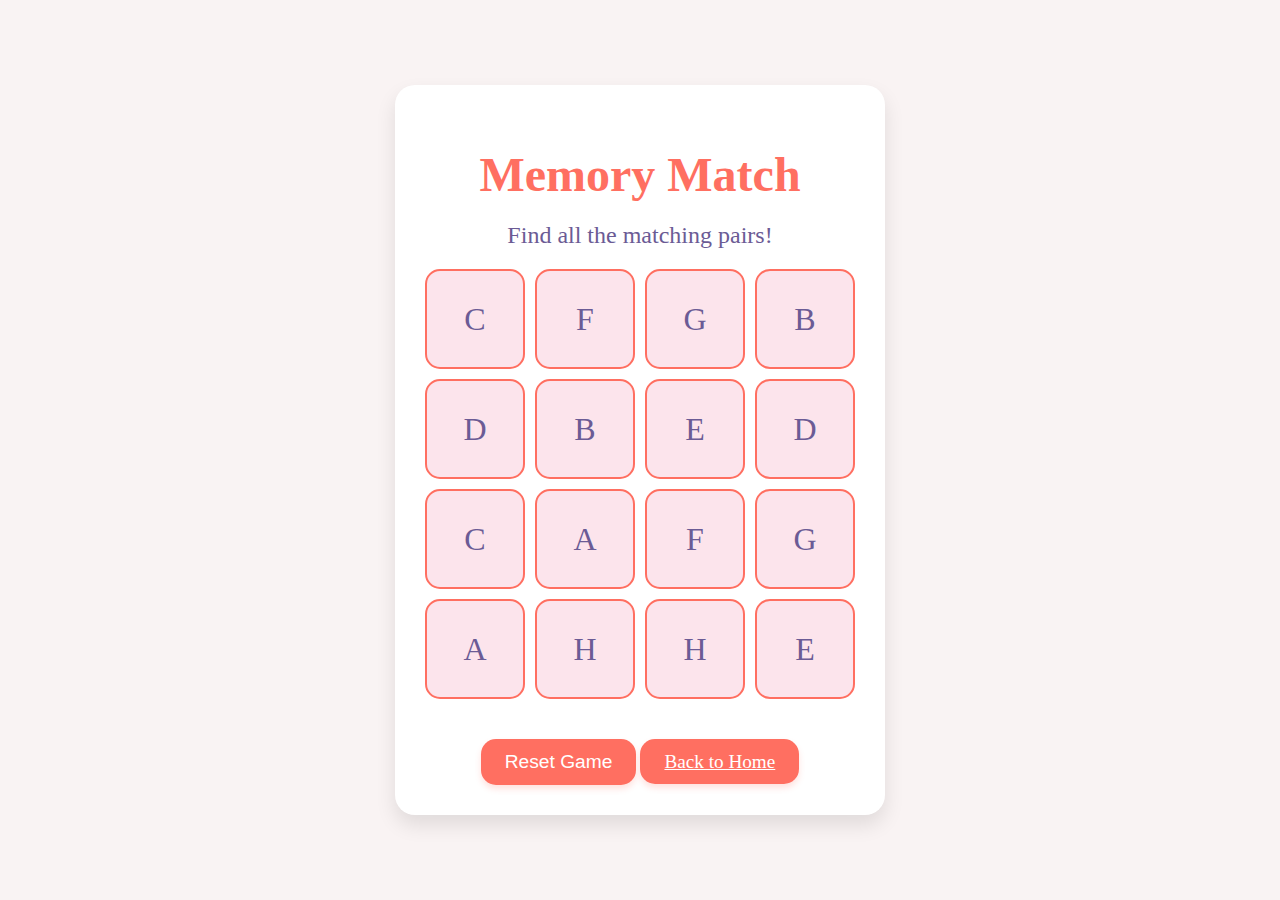
==== games/memory-match.html @ 6f016594 "“Push”" ====
<!DOCTYPE html>
<html lang="en">
<head>
  <meta charset="UTF-8">
  <meta name="viewport" content="width=device-width, initial-scale=1.0">
  <title>Memory Match - PixelArena</title>
  <link rel="stylesheet" href="memory-match.css">
</head>
<body>
  <div class="game-container">
    <h1>Memory Match</h1>
    <div id="status">Find all the matching pairs!</div>
    <div id="board"></div>
    <button id="reset">Reset Game</button>
    <a href="../index.html" class="home-button">Back to Home</a>
  </div>

  <script src="memory-match.js"></script>
</body>
</html>
---- games/memory-match.css ----
/* General Styles */
body {
    font-family: 'Comic Neue', cursive;
    background-color: #f9f3f3; /* Soft pink background */
    color: #6b5b95; /* Pastel purple text */
    display: flex;
    justify-content: center;
    align-items: center;
    min-height: 100vh;
    margin: 0;
  }
  
  .game-container {
    text-align: center;
    background-color: #fff;
    padding: 30px;
    border-radius: 20px;
    box-shadow: 0 10px 20px rgba(0, 0, 0, 0.1);
  }
  
  h1 {
    font-size: 3rem;
    color: #ff6f61; /* Coral pink */
    margin-bottom: 20px;
    animation: bounce 2s infinite;
  }
  
  @keyframes bounce {
    0%, 100% {
      transform: translateY(0);
    }
    50% {
      transform: translateY(-10px);
    }
  }
  
  #status {
    font-size: 1.5rem;
    color: #6b5b95; /* Pastel purple */
    margin-bottom: 20px;
  }
  
  #board {
    display: grid;
    grid-template-columns: repeat(4, 100px);
    grid-template-rows: repeat(4, 100px);
    gap: 10px;
    margin: 20px auto;
  }
  
  .card {
    background-color: #fce4ec; /* Light pink */
    border: 2px solid #ff6f61; /* Coral pink border */
    border-radius: 15px;
    display: flex;
    justify-content: center;
    align-items: center;
    font-size: 2rem;
    cursor: pointer;
    transition: transform 0.3s ease, background-color 0.3s ease;
    perspective: 1000px;
  }
  
  .card.flipped {
    background-color: #ffcdd2; /* Slightly darker pink when flipped */
    transform: rotateY(180deg);
  }
  
  .card.matched {
    background-color: #c8e6c9; /* Light green for matched cards */
    border-color: #66bb6a; /* Green border for matched cards */
    cursor: default;
  }
  
  .card:hover {
    background-color: #ffcdd2; /* Slightly darker pink on hover */
    transform: scale(1.05);
  }
  
  #reset {
    padding: 12px 24px;
    font-size: 1.2rem;
    background-color: #ff6f61; /* Coral pink */
    color: #fff;
    border: none;
    border-radius: 15px;
    cursor: pointer;
    margin-top: 20px;
    transition: background-color 0.3s ease, transform 0.3s ease, box-shadow 0.3s ease;
    box-shadow: 0 4px 6px rgba(255, 111, 97, 0.2);
  }
  
  #reset:hover {
    background-color: #ff4a3d; /* Darker coral pink on hover */
    transform: translateY(-3px);
    box-shadow: 0 6px 8px rgba(255, 111, 97, 0.3);
  }
  
  .home-button {
    padding: 12px 24px;
    font-size: 1.2rem;
    background-color: #ff6f61; /* Coral pink */
    color: #fff;
    border: none;
    border-radius: 15px;
    cursor: pointer;
    margin-top: 20px;
    transition: background-color 0.3s ease, transform 0.3s ease, box-shadow 0.3s ease;
    box-shadow: 0 4px 6px rgba(255, 111, 97, 0.2);
  }
  
  .home-button:hover {
    background-color: #ff4a3d; /* Darker coral pink on hover */
    transform: translateY(-3px);
    box-shadow: 0 6px 8px rgba(255, 111, 97, 0.3);
  }
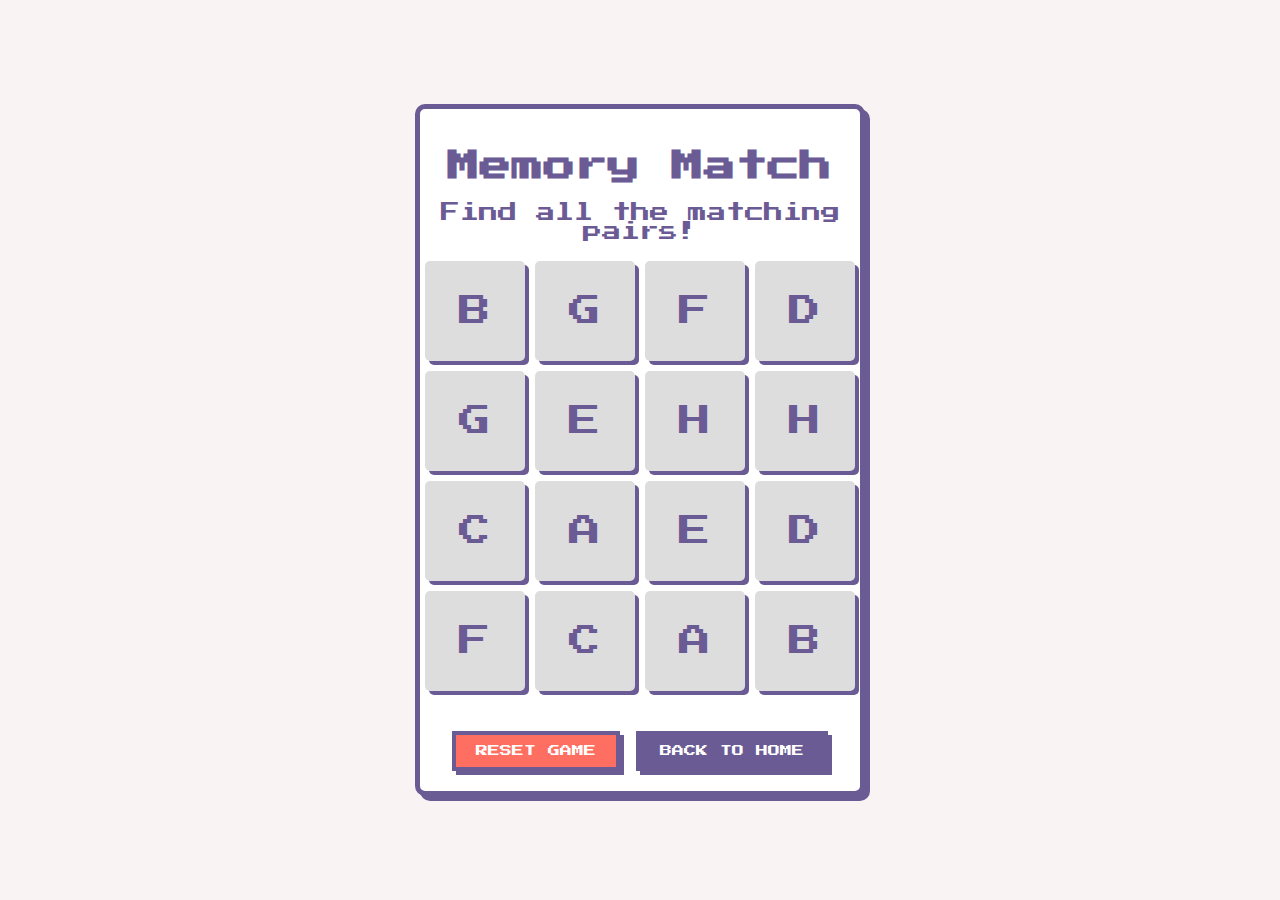
==== commit 2a1c77f5: "Color" ====
--- a/games/memory-match.html
+++ b/games/memory-match.html
@@ -5,6 +5,8 @@
   <meta name="viewport" content="width=device-width, initial-scale=1.0">
   <title>Memory Match - PixelArena</title>
   <link rel="stylesheet" href="memory-match.css">
+  <link href="https://fonts.googleapis.com/css2?family=Press+Start+2P&display=swap" rel="stylesheet">
+
 </head>
 <body>
   <div class="game-container">
--- a/games/memory-match.css
+++ b/games/memory-match.css
@@ -1,116 +1,95 @@
-/* General Styles */
+/* General styling */
 body {
-    font-family: 'Comic Neue', cursive;
-    background-color: #f9f3f3; /* Soft pink background */
-    color: #6b5b95; /* Pastel purple text */
-    display: flex;
-    justify-content: center;
-    align-items: center;
-    min-height: 100vh;
-    margin: 0;
-  }
-  
-  .game-container {
-    text-align: center;
-    background-color: #fff;
-    padding: 30px;
-    border-radius: 20px;
-    box-shadow: 0 10px 20px rgba(0, 0, 0, 0.1);
-  }
-  
-  h1 {
-    font-size: 3rem;
-    color: #ff6f61; /* Coral pink */
-    margin-bottom: 20px;
-    animation: bounce 2s infinite;
-  }
-  
-  @keyframes bounce {
-    0%, 100% {
-      transform: translateY(0);
-    }
-    50% {
-      transform: translateY(-10px);
-    }
-  }
-  
-  #status {
-    font-size: 1.5rem;
-    color: #6b5b95; /* Pastel purple */
-    margin-bottom: 20px;
-  }
-  
-  #board {
-    display: grid;
-    grid-template-columns: repeat(4, 100px);
-    grid-template-rows: repeat(4, 100px);
-    gap: 10px;
-    margin: 20px auto;
-  }
-  
-  .card {
-    background-color: #fce4ec; /* Light pink */
-    border: 2px solid #ff6f61; /* Coral pink border */
-    border-radius: 15px;
-    display: flex;
-    justify-content: center;
-    align-items: center;
-    font-size: 2rem;
-    cursor: pointer;
-    transition: transform 0.3s ease, background-color 0.3s ease;
-    perspective: 1000px;
-  }
-  
-  .card.flipped {
-    background-color: #ffcdd2; /* Slightly darker pink when flipped */
-    transform: rotateY(180deg);
-  }
-  
-  .card.matched {
-    background-color: #c8e6c9; /* Light green for matched cards */
-    border-color: #66bb6a; /* Green border for matched cards */
-    cursor: default;
-  }
-  
-  .card:hover {
-    background-color: #ffcdd2; /* Slightly darker pink on hover */
-    transform: scale(1.05);
-  }
-  
-  #reset {
-    padding: 12px 24px;
-    font-size: 1.2rem;
-    background-color: #ff6f61; /* Coral pink */
-    color: #fff;
-    border: none;
-    border-radius: 15px;
-    cursor: pointer;
-    margin-top: 20px;
-    transition: background-color 0.3s ease, transform 0.3s ease, box-shadow 0.3s ease;
-    box-shadow: 0 4px 6px rgba(255, 111, 97, 0.2);
-  }
-  
-  #reset:hover {
-    background-color: #ff4a3d; /* Darker coral pink on hover */
-    transform: translateY(-3px);
-    box-shadow: 0 6px 8px rgba(255, 111, 97, 0.3);
-  }
-  
-  .home-button {
-    padding: 12px 24px;
-    font-size: 1.2rem;
-    background-color: #ff6f61; /* Coral pink */
-    color: #fff;
-    border: none;
-    border-radius: 15px;
-    cursor: pointer;
-    margin-top: 20px;
-    transition: background-color 0.3s ease, transform 0.3s ease, box-shadow 0.3s ease;
-    box-shadow: 0 4px 6px rgba(255, 111, 97, 0.2);
-  }
-  
-  .home-button:hover {
-    background-color: #ff4a3d; /* Darker coral pink on hover */
-    transform: translateY(-3px);
-    box-shadow: 0 6px 8px rgba(255, 111, 97, 0.3);
-  }+  font-family: 'Press Start 2P', cursive;
+  background-color: #f9f3f3;
+  color: #6b5b95;
+  display: flex;
+  justify-content: center;
+  align-items: center;
+  min-height: 100vh;
+  margin: 0;
+  text-align: center;
+}
+
+.game-container {
+  background-color: #fff;
+  border: 5px solid #6b5b95;
+  border-radius: 10px;
+  padding: 20px;
+  width: 400px;
+  box-shadow: 5px 5px 0 #6b5b95;
+}
+
+h1 {
+  font-size: 2em;
+  color: #6b5b95;
+}
+
+#status {
+  font-size: 1.2em;
+  margin-top: 10px;
+  margin-bottom: 20px;
+}
+
+#board {
+  display: grid;
+  grid-template-columns: repeat(4, 100px);
+  grid-gap: 10px;
+  justify-content: center;
+  margin-bottom: 20px;
+}
+
+.card {
+  width: 100px;
+  height: 100px;
+  background-color: #ddd;
+  display: flex;
+  justify-content: center;
+  align-items: center;
+  font-size: 2em;
+  cursor: pointer;
+  border-radius: 5px;
+  box-shadow: 4px 4px 0 #6b5b95;
+  transition: transform 0.2s;
+}
+
+.card.flipped {
+  background-color: #ff6f61;
+  color: #fff;
+}
+
+.card:hover {
+  transform: scale(1.1);
+}
+
+button, .home-button {
+  font-family: 'Press Start 2P', cursive;
+  font-size: 0.75rem;
+  background-color: #ff6f61;
+  color: #fff;
+  border: 4px solid #6b5b95;
+  border-radius: 0;
+  padding: 10px 20px;
+  cursor: pointer;
+  text-transform: uppercase;
+  box-shadow: 4px 4px 0 #6b5b95;
+  transition: transform 0.2s ease;
+  text-decoration: none;
+  display: inline-block;
+  margin-top: 20px;
+}
+
+button:hover, .home-button:hover {
+  background-color: #ff4a3d;
+  transform: translate(-2px, -2px);
+  box-shadow: 6px 6px 0 #6b5b95;
+}
+
+.home-button {
+  margin-top: 10px;
+  background-color: #6b5b95;
+}
+
+.home-button:hover {
+  background-color: #5b4a85;
+}
